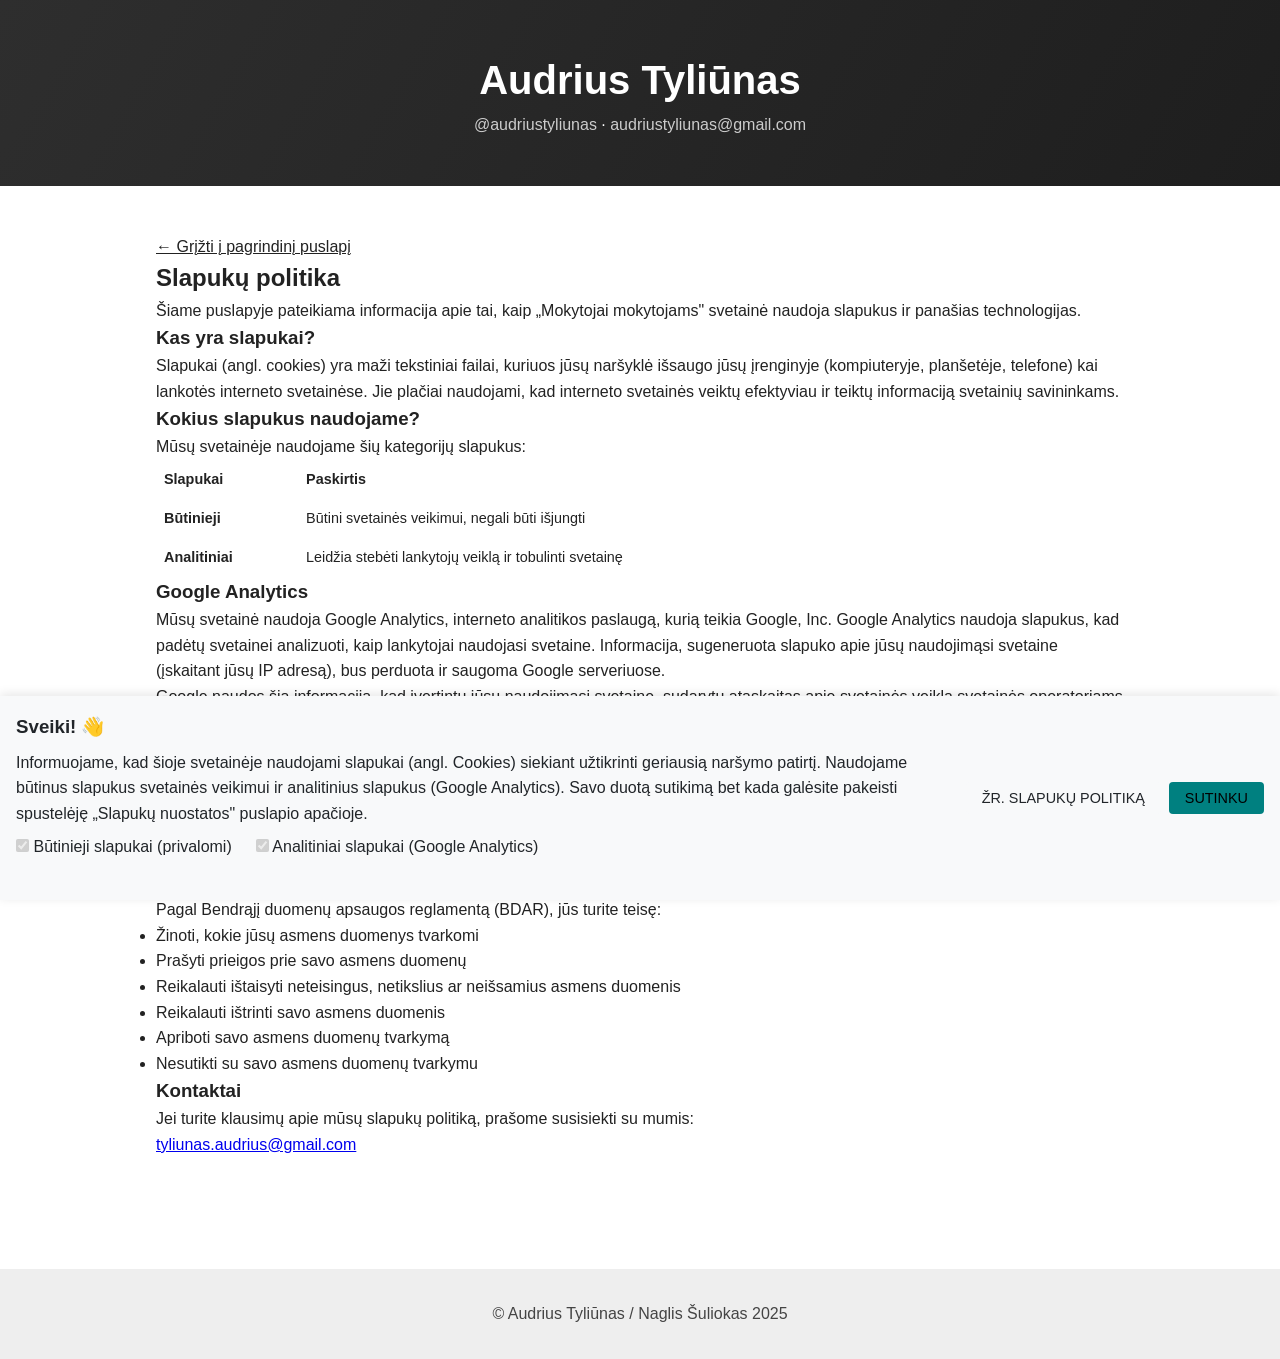
==== public/cookie-policy.html @ 0693e548 "Cookies" ====
<!DOCTYPE html>
<html lang="en">
  <head>
    <meta charset="UTF-8" />
    <meta name="viewport" content="width=device-width, initial-scale=1.0" />
    <title>Audrius Tyliūnas</title>
    <link rel="stylesheet" href="style.css" />
    <script src="cookies.js"></script>
    <style>
      .policy-content {
        background-color: var(--background-light);
        padding: var(--spacing-lg);
        border-radius: var(--radius-lg);
        box-shadow: var(--shadow-md);
        margin-bottom: var(--spacing-xl);
      }

      .policy-content h2 {
        color: var(--primary-color);
        margin-bottom: var(--spacing-md);
        padding-bottom: var(--spacing-xs);
        border-bottom: 2px solid var(--primary-color);
      }

      .policy-content h3 {
        margin-top: var(--spacing-lg);
        margin-bottom: var(--spacing-sm);
        color: var(--text-dark);
      }

      .policy-table {
        width: 100%;
        max-width: 700px;
        border-collapse: collapse;
        margin: var(--spacing-md) 0;
        font-size: 0.9rem;
      }

      .policy-table th,
      .policy-table td {
        padding: 0.5rem;
        text-align: left;
        border-bottom: 1px solid var(--border-color);
      }

      .policy-table th {
        background-color: var(--secondary-color);
        font-weight: 600;
      }

      .back-link {
        display: inline-block;
        margin-bottom: var(--spacing-lg);
        color: var(--primary-color);
        font-weight: 500;
      }

      .back-link:hover {
        text-decoration: underline;
      }
    </style>
  </head>
  <body>
    <header>
      <h1>Audrius Tyliūnas</h1>
      <div class="tagline">
        <a href="https://instagram.com/audriustyliunas" target="_blank"
          >@audriustyliunas</a
        >
        ·
        <a href="mailto:audriustyliunas@gmail.com">audriustyliunas@gmail.com</a>
      </div>
    </header>

    <main>
      <a href="index.html" class="back-link">← Grįžti į pagrindinį puslapį</a>

      <div class="policy-content">
        <h2>Slapukų politika</h2>

        <p>
          Šiame puslapyje pateikiama informacija apie tai, kaip „Mokytojai
          mokytojams" svetainė naudoja slapukus ir panašias technologijas.
        </p>

        <h3>Kas yra slapukai?</h3>
        <p>
          Slapukai (angl. cookies) yra maži tekstiniai failai, kuriuos jūsų
          naršyklė išsaugo jūsų įrenginyje (kompiuteryje, planšetėje, telefone)
          kai lankotės interneto svetainėse. Jie plačiai naudojami, kad
          interneto svetainės veiktų efektyviau ir teiktų informaciją svetainių
          savininkams.
        </p>

        <h3>Kokius slapukus naudojame?</h3>
        <p>Mūsų svetainėje naudojame šių kategorijų slapukus:</p>

        <table class="policy-table">
          <thead>
            <tr>
              <th>Slapukai</th>
              <th>Paskirtis</th>
            </tr>
          </thead>
          <tbody>
            <tr>
              <td><strong>Būtinieji</strong></td>
              <td>Būtini svetainės veikimui, negali būti išjungti</td>
            </tr>
            <tr>
              <td><strong>Analitiniai</strong></td>
              <td>Leidžia stebėti lankytojų veiklą ir tobulinti svetainę</td>
            </tr>
          </tbody>
        </table>

        <h3>Google Analytics</h3>
        <p>
          Mūsų svetainė naudoja Google Analytics, interneto analitikos paslaugą,
          kurią teikia Google, Inc. Google Analytics naudoja slapukus, kad
          padėtų svetainei analizuoti, kaip lankytojai naudojasi svetaine.
          Informacija, sugeneruota slapuko apie jūsų naudojimąsi svetaine
          (įskaitant jūsų IP adresą), bus perduota ir saugoma Google
          serveriuose.
        </p>
        <p>
          Google naudos šią informaciją, kad įvertintų jūsų naudojimąsi
          svetaine, sudarytų ataskaitas apie svetainės veiklą svetainės
          operatoriams ir teiktų kitas paslaugas, susijusias su svetainės veikla
          ir interneto naudojimu. Google taip pat gali perduoti šią informaciją
          trečiosioms šalims, jei to reikalauja įstatymai arba jei tokios
          trečiosios šalys tvarko informaciją Google vardu.
        </p>

        <h3>Kaip valdyti slapukus?</h3>
        <p>
          Jūs galite valdyti ir (arba) ištrinti slapukus savo nuožiūra. Galite
          ištrinti visus jūsų kompiuteryje jau esančius slapukus, o daugumoje
          naršyklių galite nustatyti, kad slapukai nebūtų išsaugomi.
        </p>
        <p>
          Norėdami pakeisti savo sutikimo nustatymus mūsų svetainėje,
          spustelėkite nuorodą „Slapukų nuostatos" puslapio apačioje.
        </p>

        <h3>Jūsų teisės</h3>
        <p>
          Pagal Bendrąjį duomenų apsaugos reglamentą (BDAR), jūs turite teisę:
        </p>
        <ul>
          <li>Žinoti, kokie jūsų asmens duomenys tvarkomi</li>
          <li>Prašyti prieigos prie savo asmens duomenų</li>
          <li>
            Reikalauti ištaisyti neteisingus, netikslius ar neišsamius asmens
            duomenis
          </li>
          <li>Reikalauti ištrinti savo asmens duomenis</li>
          <li>Apriboti savo asmens duomenų tvarkymą</li>
          <li>Nesutikti su savo asmens duomenų tvarkymu</li>
        </ul>

        <h3>Kontaktai</h3>
        <p>
          Jei turite klausimų apie mūsų slapukų politiką, prašome susisiekti su
          mumis:
        </p>
        <p>
          <a href="mailto:tyliunas.audrius@gmail.com"
            >tyliunas.audrius@gmail.com</a
          >
        </p>
      </div>
    </main>

    <footer>© Audrius Tyliūnas / Naglis Šuliokas 2025</footer>
  </body>
</html>
---- public/style.css ----
:root {
  --bg: #ffffff;
  --text: #222222;
  --accent: #008080;
  --muted: #eeeeee;
  --charcoal: #2e2e2e;
}

* {
  margin: 0;
  padding: 0;
  box-sizing: border-box;
}

body {
  background: var(--bg);
  font-family: "Segoe UI", sans-serif;
  color: var(--text);
  line-height: 1.6;
}

header {
  background: linear-gradient(120deg, var(--charcoal), #1e1e1e);
  color: white;
  padding: 3rem 1rem;
  text-align: center;
}

header h1 {
  font-size: 2.5rem;
  font-weight: bold;
}

.tagline a {
  color: #cccccc;
  text-decoration: none;
}

.tagline a:hover {
  text-decoration: underline;
}

main {
  padding: 3rem 1rem;
  max-width: 1000px;
  margin: auto;
}

.books {
  display: grid;
  grid-template-columns: 1fr 1.5fr 1fr;
  gap: 2rem;
  margin-top: 2rem;
}

.book {
  background: var(--muted);
  padding: 1rem;
  border-radius: 12px;
  box-shadow: 0 4px 12px rgba(0, 0, 0, 0.08);
  text-align: center;
  transition: transform 0.2s;
}

.book:hover {
  transform: translateY(-5px);
}

.cover {
  width: 100%;
  aspect-ratio: 2 / 3;
  background: #ccc;
  border-radius: 8px;
  margin-bottom: 1rem;
}

.title {
  font-weight: bold;
  font-size: 1.2rem;
  margin-bottom: 0.2rem;
}

.subtitle {
  font-size: 0.95rem;
  color: #555;
  margin-bottom: 0.5rem;
}

.date {
  font-size: 2rem;
  color: var(--accent);
}

footer {
  margin-top: 4rem;
  padding: 2rem 1rem;
  background: var(--muted);
  text-align: center;
  color: #444;
}

.newsletter input[type="email"] {
  padding: 0.6rem;
  width: 250px;
  border: 1px solid #ccc;
  border-radius: 6px;
  margin-right: 0.5rem;
}

.newsletter button {
  padding: 0.6rem 1.2rem;
  border: none;
  background: var(--accent);
  color: white;
  border-radius: 6px;
  cursor: pointer;
}

.social {
  margin-top: 1rem;
}

.social a {
  margin: 0 0.5rem;
  text-decoration: none;
  color: #666;
}

@media (max-width: 768px) {
  .books {
    grid-template-columns: 1fr;
  }
}

header .contacts {
  margin-top: 0.5rem;
  font-size: 0.95rem;
}

header .contacts a {
  color: #cccccc;
  text-decoration: none;
  margin: 0 0.3rem;
}

header .contacts a:hover {
  text-decoration: underline;
}

section {
  margin-top: 3rem;
  background-color: var(--muted);
  padding: 2rem 1rem;
  border-radius: 12px;
  box-shadow: 0 4px 12px rgba(0, 0, 0, 0.05);
}
main section:nth-of-type(3) {
  background: var(--muted);
  padding: 2rem 1rem;
  margin-top: 4rem;
  border-radius: 12px;
  text-align: center;
  box-shadow: 0 4px 12px rgba(0, 0, 0, 0.05);
}

main section:nth-of-type(3) h2,
main section:nth-of-type(3) h3 {
  margin-bottom: 1rem;
}

main section:nth-of-type(3) ul {
  list-style: disc;
  padding-left: 1.5rem;
  text-align: left;
  max-width: 500px;
  margin: 1rem auto 2rem;
}

main section:nth-of-type(3) li {
  margin-bottom: 0.5rem;
}

main section:nth-of-type(3) input[type="email"] {
  margin-bottom: 1rem;
  padding: 0.6rem;
  width: 250px;
  border: 1px solid #ccc;
  border-radius: 6px;
}

main section:nth-of-type(3) button {
  margin-left: 0.5rem;
  padding: 0.6rem 1.2rem;
  border: none;
  background: var(--accent);
  color: white;
  border-radius: 6px;
  cursor: pointer;
}

.book {
  display: block;
  text-decoration: none;
  color: inherit;
}

@media (max-width: 768px) {
  .books {
    display: flex;
    flex-direction: column;
  }

  .books > a:nth-child(2) {
    order: 1;
  }

  .books > a:nth-child(3) {
    order: 2;
  }

  .books > a:nth-child(1) {
    order: 3;
  }
}

img {
  max-width: 100%;
  height: auto;
  border-radius: 8px;
}

/* Cookie consent styles */
.cookie-consent {
  position: fixed;
  bottom: 0;
  left: 0;
  right: 0;
  background-color: #f8f9fa;
  color: #212529;
  padding: 1rem;
  box-shadow: 0 -2px 10px rgba(0, 0, 0, 0.1);
  z-index: 9999;
  display: none;
}

.cookie-consent.active {
  display: flex;
  flex-wrap: wrap;
  justify-content: space-between;
  align-items: center;
}

.cookie-consent-content {
  flex: 1;
  margin-right: 1rem;
}

.cookie-consent h3 {
  margin-top: 0;
  margin-bottom: 0.5rem;
}

.cookie-consent p {
  margin-bottom: 0.5rem;
}

.cookie-consent-options {
  display: flex;
  flex-wrap: wrap;
  margin-bottom: 1rem;
}

.cookie-consent-option {
  margin-right: 1.5rem;
  margin-bottom: 0.5rem;
}

.cookie-buttons {
  display: flex;
  flex-wrap: wrap;
  gap: 0.5rem;
}

.cookie-btn {
  padding: 0.5rem 1rem;
  border: none;
  border-radius: 4px;
  cursor: pointer;
  font-weight: 500;
  text-transform: uppercase;
  font-size: 0.9rem;
  transition: background-color 0.2s, transform 0.2s;
}

.btn-accept-all {
  background-color: var(--accent);
  color: black;
}

.btn-accept-all:hover {
  background-color: var(--primary-hover);
  transform: translateY(-2px);
}

.btn-policy {
  background-color: #f8f9fa;
  color: var(--text-dark);
  border: 1px solid var(--border-color);
}

.btn-policy:hover {
  background-color: var(--border-color);
  transform: translateY(-2px);
}

@media (max-width: 768px) {
  .cookie-consent {
    flex-direction: column;
  }

  .cookie-consent-content {
    margin-right: 0;
    margin-bottom: 1rem;
  }

  .cookie-buttons {
    justify-content: center;
    width: 100%;
  }
}
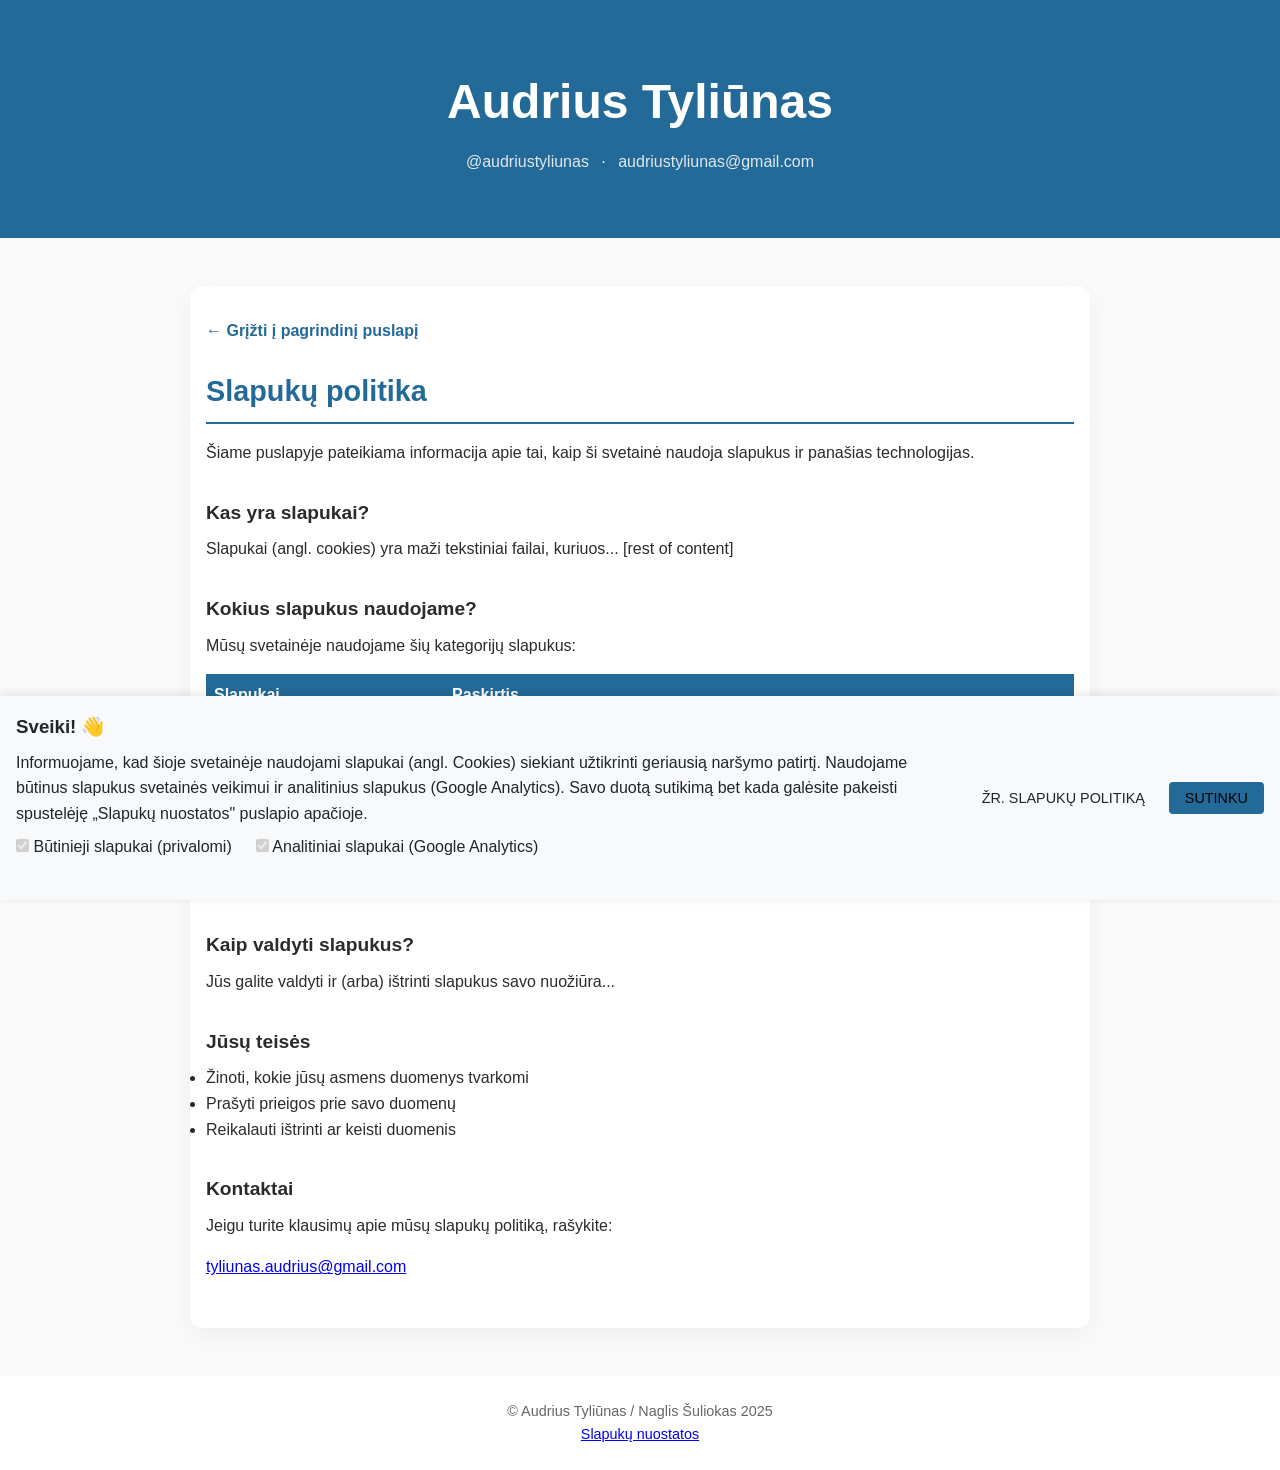
==== commit 7fad1388: "Fix all pages style" ====
--- a/public/cookie-policy.html
+++ b/public/cookie-policy.html
@@ -1,100 +1,108 @@
 <!DOCTYPE html>
-<html lang="en">
+<html lang="lt">
   <head>
     <meta charset="UTF-8" />
     <meta name="viewport" content="width=device-width, initial-scale=1.0" />
-    <title>Audrius Tyliūnas</title>
+    <title>Slapukų politika – Audrius Tyliūnas</title>
+
+    <!-- Main stylesheet -->
     <link rel="stylesheet" href="style.css" />
-    <script src="cookies.js"></script>
+
+    <!-- Cookie management -->
+    <script src="cookies.js" defer></script>
+
+    <!-- Policy-specific styles (use CSS variables defined in style.css) -->
     <style>
-      .policy-content {
-        background-color: var(--background-light);
-        padding: var(--spacing-lg);
-        border-radius: var(--radius-lg);
-        box-shadow: var(--shadow-md);
-        margin-bottom: var(--spacing-xl);
+      .policy-container {
+        max-width: 900px;
+        margin: 3rem auto;
+        padding: 2rem 1rem;
+        background: var(--muted);
+        border-radius: var(--radius);
+        box-shadow: 0 8px 24px var(--shadow);
       }
-
-      .policy-content h2 {
-        color: var(--primary-color);
-        margin-bottom: var(--spacing-md);
-        padding-bottom: var(--spacing-xs);
-        border-bottom: 2px solid var(--primary-color);
+      .policy-container h2 {
+        margin-bottom: 1rem;
+        padding-bottom: 0.5rem;
+        border-bottom: 2px solid var(--accent);
+        font-size: 1.8rem;
+        color: var(--accent);
       }
-
-      .policy-content h3 {
-        margin-top: var(--spacing-lg);
-        margin-bottom: var(--spacing-sm);
-        color: var(--text-dark);
+      .policy-container h3 {
+        margin-top: 2rem;
+        margin-bottom: 0.5rem;
+        font-size: 1.2rem;
+        color: var(--text);
       }
-
+      .policy-container p,
+      .policy-container ul {
+        line-height: 1.6;
+        margin-bottom: 1rem;
+      }
       .policy-table {
         width: 100%;
-        max-width: 700px;
         border-collapse: collapse;
-        margin: var(--spacing-md) 0;
-        font-size: 0.9rem;
+        margin: 1rem 0;
       }
-
       .policy-table th,
       .policy-table td {
         padding: 0.5rem;
+        border-bottom: 1px solid #ddd;
         text-align: left;
-        border-bottom: 1px solid var(--border-color);
       }
-
       .policy-table th {
-        background-color: var(--secondary-color);
+        background: var(--accent);
+        color: white;
         font-weight: 600;
       }
-
       .back-link {
         display: inline-block;
-        margin-bottom: var(--spacing-lg);
-        color: var(--primary-color);
-        font-weight: 500;
+        color: var(--accent);
+        font-weight: 600;
+        margin-bottom: 1.5rem;
+        text-decoration: none;
       }
-
       .back-link:hover {
         text-decoration: underline;
       }
     </style>
   </head>
+
   <body>
-    <header>
-      <h1>Audrius Tyliūnas</h1>
-      <div class="tagline">
-        <a href="https://instagram.com/audriustyliunas" target="_blank"
-          >@audriustyliunas</a
-        >
-        ·
-        <a href="mailto:audriustyliunas@gmail.com">audriustyliunas@gmail.com</a>
+    <header class="hero">
+      <div class="hero-text">
+        <h1>Audrius Tyliūnas</h1>
+        <p class="contact">
+          <a href="https://instagram.com/audriustyliunas" target="_blank"
+            >@audriustyliunas</a
+          >
+          ·
+          <a href="mailto:audriustyliunas@gmail.com"
+            >audriustyliunas@gmail.com</a
+          >
+        </p>
       </div>
     </header>
 
     <main>
-      <a href="index.html" class="back-link">← Grįžti į pagrindinį puslapį</a>
+      <div class="policy-container">
+        <a href="index.html" class="back-link">← Grįžti į pagrindinį puslapį</a>
 
-      <div class="policy-content">
         <h2>Slapukų politika</h2>
 
         <p>
-          Šiame puslapyje pateikiama informacija apie tai, kaip „Mokytojai
-          mokytojams" svetainė naudoja slapukus ir panašias technologijas.
+          Šiame puslapyje pateikiama informacija apie tai, kaip ši svetainė
+          naudoja slapukus ir panašias technologijas.
         </p>
 
         <h3>Kas yra slapukai?</h3>
         <p>
-          Slapukai (angl. cookies) yra maži tekstiniai failai, kuriuos jūsų
-          naršyklė išsaugo jūsų įrenginyje (kompiuteryje, planšetėje, telefone)
-          kai lankotės interneto svetainėse. Jie plačiai naudojami, kad
-          interneto svetainės veiktų efektyviau ir teiktų informaciją svetainių
-          savininkams.
+          Slapukai (angl. cookies) yra maži tekstiniai failai, kuriuos... [rest
+          of content]
         </p>
 
         <h3>Kokius slapukus naudojame?</h3>
         <p>Mūsų svetainėje naudojame šių kategorijų slapukus:</p>
-
         <table class="policy-table">
           <thead>
             <tr>
@@ -105,65 +113,30 @@
           <tbody>
             <tr>
               <td><strong>Būtinieji</strong></td>
-              <td>Būtini svetainės veikimui, negali būti išjungti</td>
+              <td>Būtini svetainės veikimui...</td>
             </tr>
             <tr>
               <td><strong>Analitiniai</strong></td>
-              <td>Leidžia stebėti lankytojų veiklą ir tobulinti svetainę</td>
+              <td>Leidžia stebėti lankytojų veiklą...</td>
             </tr>
           </tbody>
         </table>
 
         <h3>Google Analytics</h3>
-        <p>
-          Mūsų svetainė naudoja Google Analytics, interneto analitikos paslaugą,
-          kurią teikia Google, Inc. Google Analytics naudoja slapukus, kad
-          padėtų svetainei analizuoti, kaip lankytojai naudojasi svetaine.
-          Informacija, sugeneruota slapuko apie jūsų naudojimąsi svetaine
-          (įskaitant jūsų IP adresą), bus perduota ir saugoma Google
-          serveriuose.
-        </p>
-        <p>
-          Google naudos šią informaciją, kad įvertintų jūsų naudojimąsi
-          svetaine, sudarytų ataskaitas apie svetainės veiklą svetainės
-          operatoriams ir teiktų kitas paslaugas, susijusias su svetainės veikla
-          ir interneto naudojimu. Google taip pat gali perduoti šią informaciją
-          trečiosioms šalims, jei to reikalauja įstatymai arba jei tokios
-          trečiosios šalys tvarko informaciją Google vardu.
-        </p>
+        <p>Daugiau apie tai, kaip naudojame GA...</p>
 
         <h3>Kaip valdyti slapukus?</h3>
-        <p>
-          Jūs galite valdyti ir (arba) ištrinti slapukus savo nuožiūra. Galite
-          ištrinti visus jūsų kompiuteryje jau esančius slapukus, o daugumoje
-          naršyklių galite nustatyti, kad slapukai nebūtų išsaugomi.
-        </p>
-        <p>
-          Norėdami pakeisti savo sutikimo nustatymus mūsų svetainėje,
-          spustelėkite nuorodą „Slapukų nuostatos" puslapio apačioje.
-        </p>
+        <p>Jūs galite valdyti ir (arba) ištrinti slapukus savo nuožiūra...</p>
 
         <h3>Jūsų teisės</h3>
-        <p>
-          Pagal Bendrąjį duomenų apsaugos reglamentą (BDAR), jūs turite teisę:
-        </p>
         <ul>
           <li>Žinoti, kokie jūsų asmens duomenys tvarkomi</li>
-          <li>Prašyti prieigos prie savo asmens duomenų</li>
-          <li>
-            Reikalauti ištaisyti neteisingus, netikslius ar neišsamius asmens
-            duomenis
-          </li>
-          <li>Reikalauti ištrinti savo asmens duomenis</li>
-          <li>Apriboti savo asmens duomenų tvarkymą</li>
-          <li>Nesutikti su savo asmens duomenų tvarkymu</li>
+          <li>Prašyti prieigos prie savo duomenų</li>
+          <li>Reikalauti ištrinti ar keisti duomenis</li>
         </ul>
 
         <h3>Kontaktai</h3>
-        <p>
-          Jei turite klausimų apie mūsų slapukų politiką, prašome susisiekti su
-          mumis:
-        </p>
+        <p>Jeigu turite klausimų apie mūsų slapukų politiką, rašykite:</p>
         <p>
           <a href="mailto:tyliunas.audrius@gmail.com"
             >tyliunas.audrius@gmail.com</a
@@ -172,6 +145,10 @@
       </div>
     </main>
 
-    <footer>© Audrius Tyliūnas / Naglis Šuliokas 2025</footer>
+    <footer>
+      <div class="footer-content">
+        © Audrius Tyliūnas / Naglis Šuliokas 2025
+      </div>
+    </footer>
   </body>
 </html>
--- a/public/style.css
+++ b/public/style.css
@@ -1,262 +1,302 @@
+/* style.css */
 :root {
-  --bg: #ffffff;
-  --text: #222222;
-  --accent: #008080;
-  --muted: #eeeeee;
-  --charcoal: #2e2e2e;
+  --bg: #fafafa;
+  --text: #2b2b2b;
+  --accent: #246a99; /* cool, modern teal-blue */
+  --accent-bright: #1f5c85;
+  --muted: #ffffff;
+  --shadow: rgba(0, 0, 0, 0.05);
+  --radius: 12px;
 }
 
 * {
+  box-sizing: border-box;
   margin: 0;
   padding: 0;
-  box-sizing: border-box;
 }
 
 body {
+  font-family: "Inter", sans-serif;
   background: var(--bg);
-  font-family: "Segoe UI", sans-serif;
   color: var(--text);
   line-height: 1.6;
 }
 
-header {
-  background: linear-gradient(120deg, var(--charcoal), #1e1e1e);
+.hero {
+  background: var(--accent);
   color: white;
-  padding: 3rem 1rem;
-  text-align: center;
-}
-
-header h1 {
-  font-size: 2.5rem;
-  font-weight: bold;
-}
-
-.tagline a {
-  color: #cccccc;
+  text-align: center;
+  padding: 4rem 1rem;
+}
+
+.hero h1 {
+  font-size: 3rem;
+  margin-bottom: 0.5rem;
+  font-weight: 700;
+}
+
+.hero .contact a {
+  color: rgba(255, 255, 255, 0.85);
   text-decoration: none;
-}
-
-.tagline a:hover {
-  text-decoration: underline;
-}
-
-main {
-  padding: 3rem 1rem;
-  max-width: 1000px;
-  margin: auto;
-}
-
-.books {
-  display: grid;
-  grid-template-columns: 1fr 1.5fr 1fr;
+  margin: 0 0.5rem;
+}
+
+.books-section {
+  display: flex;
+  justify-content: center;
+  flex-wrap: wrap;
   gap: 2rem;
-  margin-top: 2rem;
-}
-
-.book {
+  max-width: 1100px;
+  margin: 2rem auto;
+  padding: 0 1rem;
+}
+
+.book-card {
   background: var(--muted);
-  padding: 1rem;
-  border-radius: 12px;
-  box-shadow: 0 4px 12px rgba(0, 0, 0, 0.08);
-  text-align: center;
-  transition: transform 0.2s;
-}
-
-.book:hover {
-  transform: translateY(-5px);
+  border-radius: var(--radius);
+  box-shadow: 0 4px 16px var(--shadow);
+  max-width: 300px;
+  text-align: center;
+  overflow: hidden;
+  transition: transform 0.3s, box-shadow 0.3s;
+  padding-bottom: 1rem;
+}
+
+.book-card:hover {
+  transform: translateY(-4px);
+  box-shadow: 0 8px 24px var(--shadow);
 }
 
 .cover {
   width: 100%;
-  aspect-ratio: 2 / 3;
-  background: #ccc;
-  border-radius: 8px;
-  margin-bottom: 1rem;
-}
-
-.title {
-  font-weight: bold;
-  font-size: 1.2rem;
-  margin-bottom: 0.2rem;
+  height: auto;
+  display: block;
+}
+
+.book-card h2 {
+  font-size: 1.3rem;
+  margin: 1rem 0 0.5rem;
+  padding: 0 1rem;
 }
 
 .subtitle {
+  color: #555;
   font-size: 0.95rem;
-  color: #555;
-  margin-bottom: 0.5rem;
-}
-
-.date {
-  font-size: 2rem;
+  padding: 0 1rem;
+  margin-bottom: 1rem;
+}
+
+.status {
   color: var(--accent);
-}
-
-footer {
-  margin-top: 4rem;
-  padding: 2rem 1rem;
-  background: var(--muted);
-  text-align: center;
-  color: #444;
-}
-
-.newsletter input[type="email"] {
-  padding: 0.6rem;
-  width: 250px;
-  border: 1px solid #ccc;
-  border-radius: 6px;
-  margin-right: 0.5rem;
-}
-
-.newsletter button {
-  padding: 0.6rem 1.2rem;
-  border: none;
+  font-weight: 600;
+  margin-bottom: 1rem;
+}
+
+.book-card p {
+  color: var(--text);
+  margin-bottom: 1rem;
+}
+
+.wishlist-btn {
   background: var(--accent);
   color: white;
-  border-radius: 6px;
+  border: none;
+  padding: 0.8rem 1.2rem;
+  font-size: 1rem;
+  border-radius: var(--radius);
   cursor: pointer;
-}
-
-.social {
-  margin-top: 1rem;
-}
-
-.social a {
-  margin: 0 0.5rem;
+  transition: background 0.2s, transform 0.2s;
   text-decoration: none;
-  color: #666;
-}
-
-@media (max-width: 768px) {
-  .books {
-    grid-template-columns: 1fr;
-  }
-}
-
-header .contacts {
-  margin-top: 0.5rem;
-  font-size: 0.95rem;
-}
-
-header .contacts a {
-  color: #cccccc;
-  text-decoration: none;
-  margin: 0 0.3rem;
-}
-
-header .contacts a:hover {
-  text-decoration: underline;
-}
-
-section {
-  margin-top: 3rem;
-  background-color: var(--muted);
-  padding: 2rem 1rem;
-  border-radius: 12px;
-  box-shadow: 0 4px 12px rgba(0, 0, 0, 0.05);
-}
-main section:nth-of-type(3) {
+}
+
+.wishlist-btn:hover {
+  background: var(--accent-bright);
+  transform: translateY(-2px);
+}
+
+.highlight {
+  border: 2px solid var(--accent);
+}
+
+.note,
+.support,
+.newsletter {
   background: var(--muted);
   padding: 2rem 1rem;
-  margin-top: 4rem;
-  border-radius: 12px;
-  text-align: center;
-  box-shadow: 0 4px 12px rgba(0, 0, 0, 0.05);
-}
-
-main section:nth-of-type(3) h2,
-main section:nth-of-type(3) h3 {
-  margin-bottom: 1rem;
-}
-
-main section:nth-of-type(3) ul {
-  list-style: disc;
-  padding-left: 1.5rem;
+  max-width: 800px;
+  margin: 2rem auto;
+  border-radius: var(--radius);
+  box-shadow: 0 4px 16px var(--shadow);
+  text-align: center;
+}
+
+.newsletter h2 {
+  font-size: 1.5rem;
+  margin-bottom: 1rem;
+}
+
+.newsletter ul {
+  list-style: disc inside;
+  margin-bottom: 1.5rem;
   text-align: left;
-  max-width: 500px;
-  margin: 1rem auto 2rem;
-}
-
-main section:nth-of-type(3) li {
-  margin-bottom: 0.5rem;
-}
-
-main section:nth-of-type(3) input[type="email"] {
-  margin-bottom: 1rem;
-  padding: 0.6rem;
-  width: 250px;
+}
+
+.newsletter input {
+  width: 260px;
+  padding: 0.8rem;
   border: 1px solid #ccc;
-  border-radius: 6px;
-}
-
-main section:nth-of-type(3) button {
-  margin-left: 0.5rem;
-  padding: 0.6rem 1.2rem;
-  border: none;
+  border-radius: var(--radius);
+  margin-right: 0.5rem;
+}
+
+.newsletter button {
   background: var(--accent);
   color: white;
-  border-radius: 6px;
+  padding: 0.8rem 1.4rem;
+  border: none;
+  border-radius: var(--radius);
   cursor: pointer;
-}
-
-.book {
-  display: block;
+  transition: background 0.2s;
+}
+
+.newsletter button:hover {
+  background: var(--accent-bright);
+}
+
+footer {
+  text-align: center;
+  padding: 1.5rem;
+  background: var(--muted);
+  color: #666;
+  font-size: 0.9rem;
+}
+
+.read-more-btn {
+  display: inline-block;
+  margin-top: 1rem;
+  padding: 0.6rem 1.1rem;
+  background: transparent;
+  color: var(--accent);
+  border: 2px solid var(--accent);
+  border-radius: var(--radius);
+  font-weight: 600;
   text-decoration: none;
-  color: inherit;
-}
-
-@media (max-width: 768px) {
-  .books {
-    display: flex;
-    flex-direction: column;
-  }
-
-  .books > a:nth-child(2) {
-    order: 1;
-  }
-
-  .books > a:nth-child(3) {
-    order: 2;
-  }
-
-  .books > a:nth-child(1) {
-    order: 3;
-  }
-}
-
-img {
-  max-width: 100%;
+  font-size: 0.95rem;
+  transition: background 0.2s, color 0.2s;
+}
+
+.read-more-btn:hover {
+  background: var(--accent);
+  color: white;
+}
+
+.small {
+  font-size: 0.8rem;
+  color: #777;
+  margin-top: 2rem;
+}
+
+.ready {
+  color: green !important;
+  font-weight: bold;
+  border: 2px solid green;
+  padding: 0.5rem;
+  border-radius: var(--radius);
+  background: rgba(0, 128, 0, 0.1);
+  margin-right: 0.5rem !important;
+  margin-left: 0.5rem !important;
+  text-decoration: none;
+}
+
+.book-content {
+  max-width: 1000px;
+  margin: 3rem auto;
+  padding: 0 1rem;
+}
+
+.book-hero {
+  display: flex;
+  flex-direction: column;
+  align-items: center;
+  gap: 2rem;
+  background: var(--muted);
+  border-radius: var(--radius);
+  box-shadow: 0 8px 24px var(--shadow);
+  padding: 2rem;
+}
+
+.book-hero img {
+  max-width: 300px;
   height: auto;
-  border-radius: 8px;
-}
-
-/* Cookie consent styles */
+  aspect-ratio: 2 / 3;
+  object-fit: cover;
+  border-radius: var(--radius);
+  box-shadow: 0 4px 12px rgba(0, 0, 0, 0.1);
+}
+
+.book-info {
+  text-align: center;
+}
+
+.book-info h2 {
+  font-size: 2rem;
+  font-weight: 700;
+  margin-bottom: 0.5rem;
+}
+
+.book-info .subtitle {
+  color: #555;
+  font-size: 1.1rem;
+  margin-bottom: 1rem;
+}
+
+.book-info .date {
+  font-size: 1rem;
+  color: var(--accent);
+  font-weight: 600;
+}
+
 .cookie-consent {
   position: fixed;
+
   bottom: 0;
+
   left: 0;
+
   right: 0;
+
   background-color: #f8f9fa;
+
   color: #212529;
+
   padding: 1rem;
+
   box-shadow: 0 -2px 10px rgba(0, 0, 0, 0.1);
+
   z-index: 9999;
+
   display: none;
 }
 
 .cookie-consent.active {
   display: flex;
+
   flex-wrap: wrap;
+
   justify-content: space-between;
+
   align-items: center;
 }
 
 .cookie-consent-content {
   flex: 1;
+
   margin-right: 1rem;
 }
 
 .cookie-consent h3 {
   margin-top: 0;
+
   margin-bottom: 0.5rem;
 }
 
@@ -266,50 +306,67 @@
 
 .cookie-consent-options {
   display: flex;
+
   flex-wrap: wrap;
+
   margin-bottom: 1rem;
 }
 
 .cookie-consent-option {
   margin-right: 1.5rem;
+
   margin-bottom: 0.5rem;
 }
 
 .cookie-buttons {
   display: flex;
+
   flex-wrap: wrap;
+
   gap: 0.5rem;
 }
 
 .cookie-btn {
   padding: 0.5rem 1rem;
+
   border: none;
+
   border-radius: 4px;
+
   cursor: pointer;
+
   font-weight: 500;
+
   text-transform: uppercase;
+
   font-size: 0.9rem;
+
   transition: background-color 0.2s, transform 0.2s;
 }
 
 .btn-accept-all {
   background-color: var(--accent);
+
   color: black;
 }
 
 .btn-accept-all:hover {
   background-color: var(--primary-hover);
+
   transform: translateY(-2px);
 }
 
 .btn-policy {
   background-color: #f8f9fa;
+
   color: var(--text-dark);
+
   border: 1px solid var(--border-color);
 }
 
 .btn-policy:hover {
   background-color: var(--border-color);
+
   transform: translateY(-2px);
 }
 
@@ -320,11 +377,13 @@
 
   .cookie-consent-content {
     margin-right: 0;
+
     margin-bottom: 1rem;
   }
 
   .cookie-buttons {
     justify-content: center;
+
     width: 100%;
   }
 }
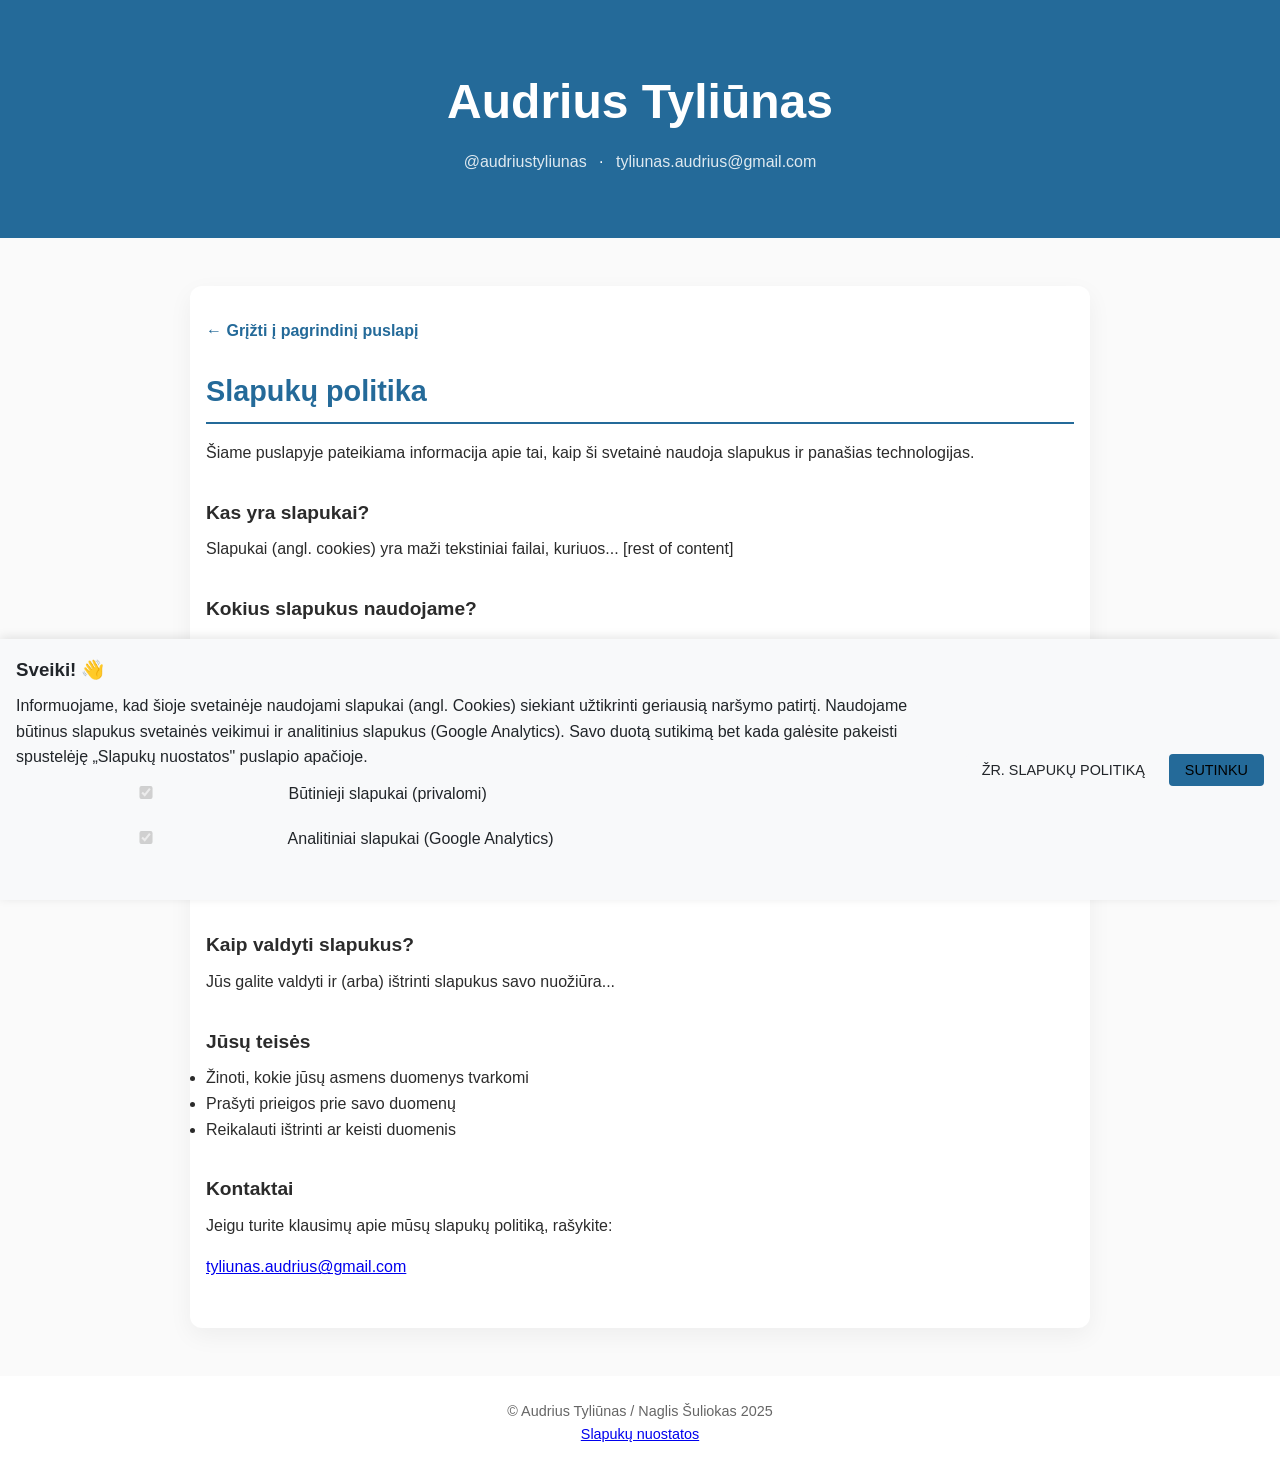
==== commit 175b58b3: "fix email" ====
--- a/public/cookie-policy.html
+++ b/public/cookie-policy.html
@@ -77,8 +77,8 @@
             >@audriustyliunas</a
           >
           ·
-          <a href="mailto:audriustyliunas@gmail.com"
-            >audriustyliunas@gmail.com</a
+          <a href="mailto:tyliunas.audrius@gmail.com"
+            >tyliunas.audrius@gmail.com</a
           >
         </p>
       </div>
--- a/public/style.css
+++ b/public/style.css
@@ -141,15 +141,17 @@
   text-align: left;
 }
 
-.newsletter input {
+input {
   width: 260px;
   padding: 0.8rem;
   border: 1px solid #ccc;
   border-radius: var(--radius);
   margin-right: 0.5rem;
-}
-
-.newsletter button {
+  margin-bottom: 1rem;
+  margin-top: 0.5rem;
+}
+
+.submit-button {
   background: var(--accent);
   color: white;
   padding: 0.8rem 1.4rem;
@@ -387,3 +389,46 @@
     width: 100%;
   }
 }
+
+.download-section {
+  text-align: center;
+  margin: 2rem;
+}
+
+.download-buttons {
+  display: flex;
+  justify-content: center;
+  gap: 1rem;
+}
+
+.download-buttons button {
+  background: var(--accent);
+  color: white;
+  border: none;
+  padding: 0.8rem 1.2rem;
+  margin: 0.3rem;
+  font-size: 1rem;
+  border-radius: var(--radius);
+  cursor: pointer;
+  transition: transform 0.2s, background 0.2s;
+}
+
+.download-buttons button:hover {
+  background: var(--accent-bright);
+  transform: translateY(-2px);
+}
+
+.support-banner {
+  max-width: 800px;
+  background: var(--muted);
+  border: 2px solid var(--accent);
+  border-radius: var(--radius);
+  padding: 1rem;
+  text-align: center;
+  margin: 2rem auto;
+  box-shadow: 0 4px 16px var(--shadow);
+}
+
+.support-banner.hidden {
+  display: none;
+}
